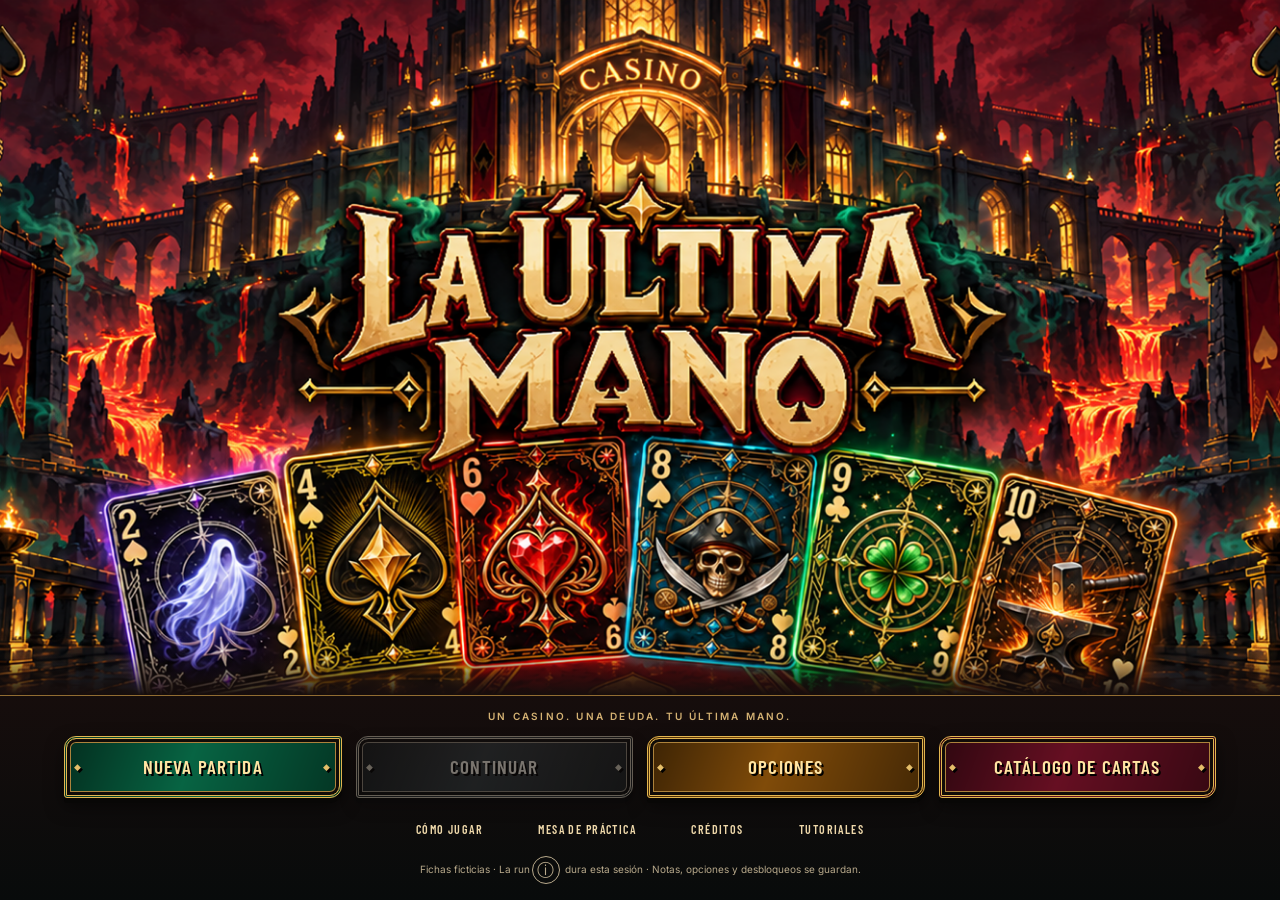
==== index.html @ ab2667b6 "Publish current web game" ====
<!doctype html>
<html lang="es">
  <head>
    <meta charset="UTF-8" />
    <meta name="viewport" content="width=device-width, initial-scale=1, viewport-fit=cover" />
    <meta name="theme-color" content="#123f35" />
    <title>La última mano</title>
    <script type="module" crossorigin src="./assets/main-tVebiu8-.js"></script>
    <link rel="modulepreload" crossorigin href="./assets/modulepreload-polyfill-B5Qt9EMX.js">
  </head>
  <body>
    <div id="app"></div>
  </body>
</html>
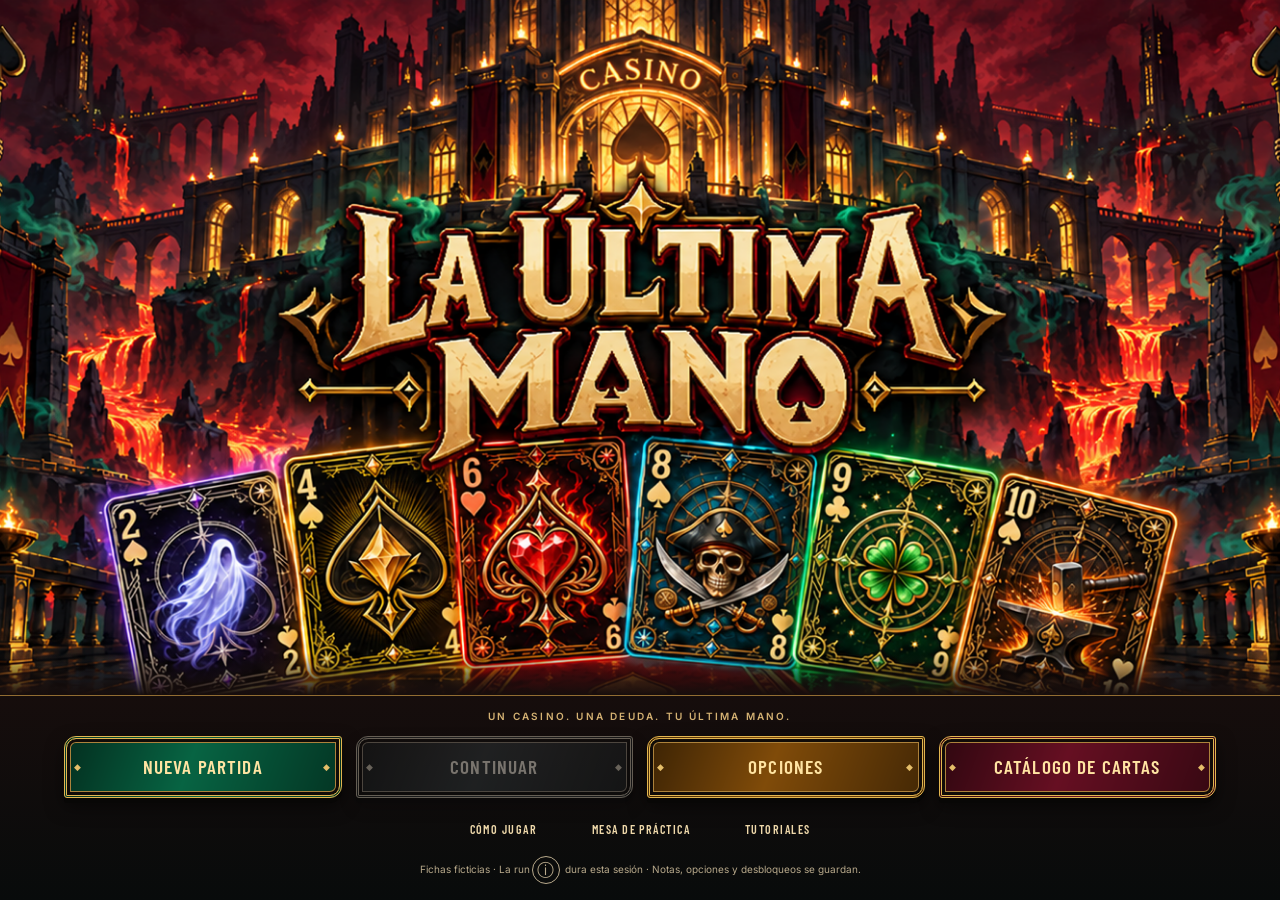
==== commit 0a59bdd4: "Publish current web game" ====
--- a/index.html
+++ b/index.html
@@ -5,7 +5,7 @@
     <meta name="viewport" content="width=device-width, initial-scale=1, viewport-fit=cover" />
     <meta name="theme-color" content="#123f35" />
     <title>La última mano</title>
-    <script type="module" crossorigin src="./assets/main-tVebiu8-.js"></script>
+    <script type="module" crossorigin src="./assets/main-oj2F1xz7.js"></script>
     <link rel="modulepreload" crossorigin href="./assets/modulepreload-polyfill-B5Qt9EMX.js">
   </head>
   <body>
